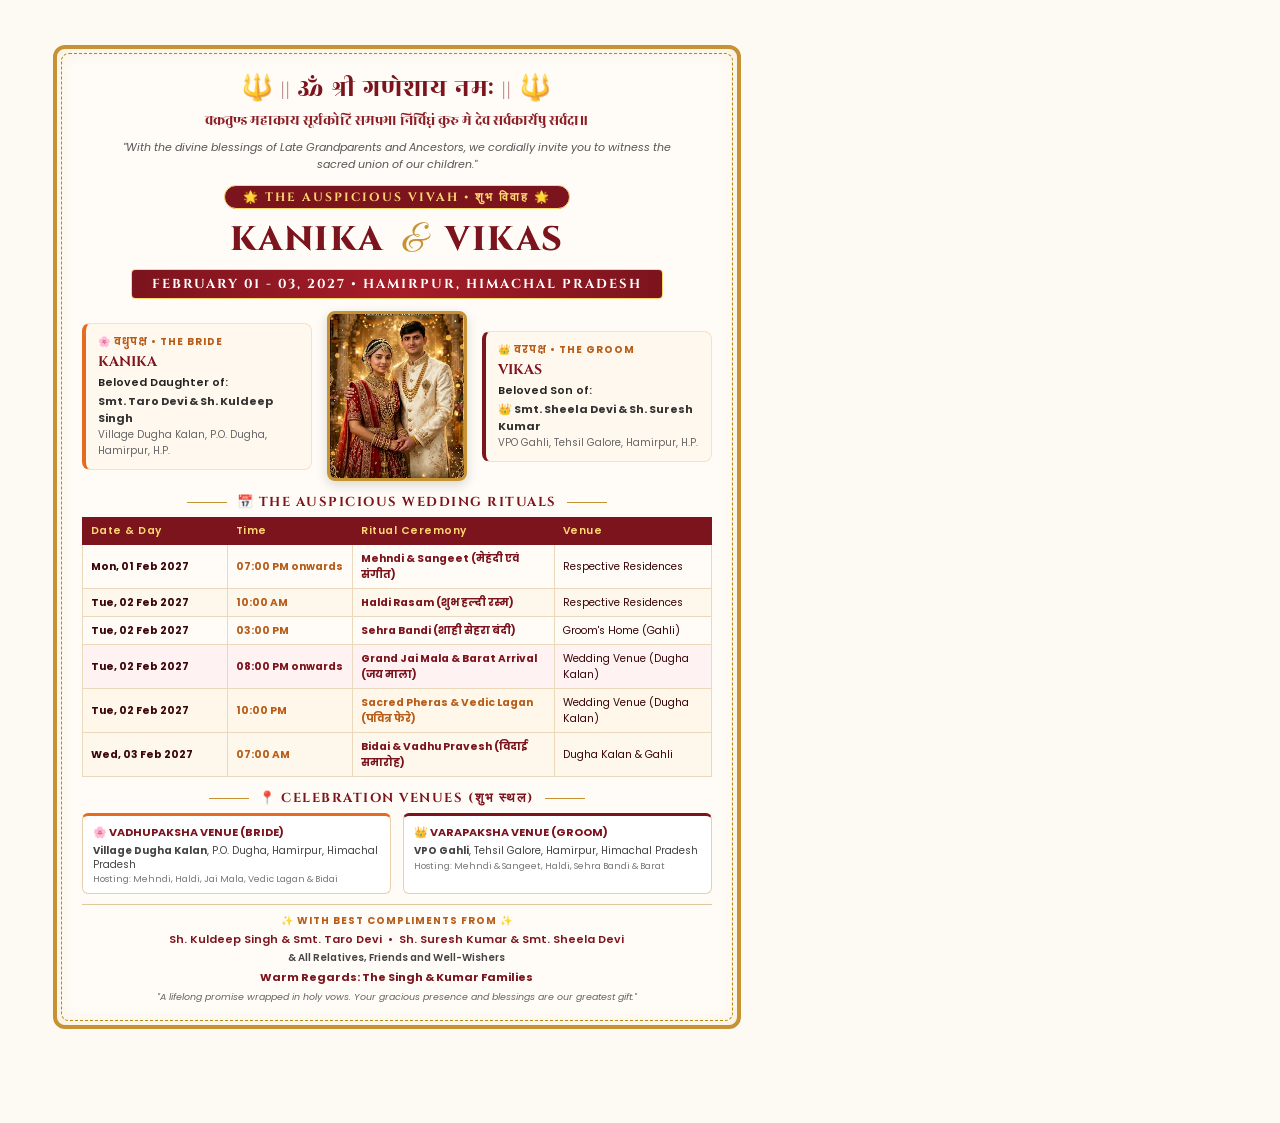
==== invitation-card.html @ eb8f4439 "initial commit" ====
<!DOCTYPE html>
<html lang="en">
<head>
    <meta charset="utf-8">
    <title>Wedding Invitation - Vikas & Kanika</title>
    <link href="https://fonts.googleapis.com/css2?family=Cinzel:wght@600;700;800;900&family=Great+Vibes&family=Marcellus&family=Poppins:wght@300;400;500;600;700&family=Rozha+One&display=swap" rel="stylesheet">
    <style>
        @page {
            size: A4 portrait;
            margin: 0;
        }
        * {
            box-sizing: border-box;
            -webkit-print-color-adjust: exact !important;
            print-color-adjust: exact !important;
        }
        body {
            margin: 0;
            padding: 0;
            font-family: 'Poppins', sans-serif;
            background-color: #fdfaf3;
            color: #3b0609;
        }

        .page-container {
            width: 210mm;
            min-height: 297mm;
            padding: 12mm 14mm;
            position: relative;
            background: #fdfaf3;
            display: flex;
            flex-direction: column;
            justify-content: space-between;
        }

        /* Outer & Inner Royal Gold Borders */
        .royal-border-wrap {
            border: 4px solid #c69234;
            padding: 4px;
            height: 100%;
            background: #fffcf7;
            position: relative;
            border-radius: 12px;
            box-shadow: inset 0 0 20px rgba(198, 146, 52, 0.15);
        }

        .inner-border {
            border: 1.5px dashed #b8860b;
            padding: 16px 20px;
            height: 100%;
            border-radius: 8px;
            display: flex;
            flex-direction: column;
            justify-content: space-between;
            text-align: center;
        }

        /* Header Invocation */
        .om-header {
            font-size: 26px;
            color: #7c141d;
            font-family: 'Rozha One', serif;
            letter-spacing: 1px;
            margin-bottom: 2px;
        }

        .shloka-text {
            font-family: 'Rozha One', serif;
            font-size: 14.5px;
            line-height: 1.5;
            color: #8c1d25;
            margin: 4px 0 6px;
        }

        .blessing-quote {
            font-size: 11px;
            color: #555;
            font-style: italic;
            max-width: 90%;
            margin: 0 auto 10px;
        }

        .vivah-tag {
            display: inline-block;
            background: #7c141d;
            color: #ffd874;
            font-family: 'Cinzel', serif;
            font-size: 12px;
            font-weight: 700;
            letter-spacing: 2px;
            padding: 3px 18px;
            border-radius: 20px;
            border: 1px solid #ffd874;
            text-transform: uppercase;
        }

        /* Couple Section */
        .couple-title {
            font-family: 'Cinzel', 'Rozha One', serif;
            font-size: 34px;
            font-weight: 800;
            color: #7c141d;
            margin: 8px 0 4px;
            letter-spacing: 1.5px;
        }

        .couple-title span {
            font-family: 'Great Vibes', cursive;
            color: #c69234;
            font-size: 38px;
            font-weight: normal;
            padding: 0 8px;
        }

        .wedding-date-banner {
            font-family: 'Cinzel', serif;
            font-size: 13px;
            font-weight: 700;
            color: #fff;
            background: linear-gradient(90deg, #7c141d, #a51d28, #7c141d);
            padding: 5px 20px;
            border-radius: 4px;
            display: inline-block;
            letter-spacing: 2px;
            margin-bottom: 12px;
            border: 1px solid #ffd874;
        }

        /* Middle Grid: Photo & Parents Info */
        .middle-grid {
            display: flex;
            align-items: center;
            justify-content: space-between;
            gap: 15px;
            margin-bottom: 12px;
            text-align: left;
        }

        .family-box {
            flex: 1;
            background: #fff8ee;
            border: 1px solid #fae1b8;
            border-radius: 8px;
            padding: 10px 12px;
            font-size: 11px;
        }

        .family-box.bride-box {
            border-left: 4px solid #e66a1f;
        }

        .family-box.groom-box {
            border-left: 4px solid #7c141d;
        }

        .family-role {
            font-size: 10px;
            font-weight: 700;
            color: #b85d19;
            text-transform: uppercase;
            letter-spacing: 1px;
            margin-bottom: 2px;
        }

        .family-name {
            font-size: 14px;
            font-weight: 700;
            color: #7c141d;
            margin-bottom: 3px;
            font-family: 'Cinzel', serif;
        }

        .family-parents {
            font-weight: 600;
            color: #222;
            margin-bottom: 2px;
        }

        .family-residence {
            color: #666;
            font-size: 10px;
        }

        .couple-photo-center {
            width: 140px;
            height: 170px;
            border: 3px solid #c69234;
            border-radius: 8px;
            overflow: hidden;
            box-shadow: 0 4px 12px rgba(0,0,0,0.15);
            flex-shrink: 0;
        }

        .couple-photo-center img {
            width: 100%;
            height: 100%;
            object-fit: cover;
        }

        /* Itinerary Table */
        .itinerary-section {
            margin-bottom: 12px;
            text-align: left;
        }

        .section-heading {
            font-family: 'Cinzel', serif;
            font-size: 13px;
            font-weight: 700;
            color: #7c141d;
            text-align: center;
            letter-spacing: 1.5px;
            text-transform: uppercase;
            margin-bottom: 6px;
            display: flex;
            align-items: center;
            justify-content: center;
            gap: 10px;
        }

        .section-heading::before, .section-heading::after {
            content: "";
            height: 1px;
            width: 40px;
            background: #c69234;
        }

        .rituals-table {
            width: 100%;
            border-collapse: collapse;
            font-size: 10.5px;
        }

        .rituals-table th {
            background: #7c141d;
            color: #ffd874;
            padding: 5px 8px;
            font-weight: 600;
            letter-spacing: 0.5px;
            border: 1px solid #7c141d;
            text-align: left;
        }

        .rituals-table td {
            padding: 5.5px 8px;
            border: 1px solid #ecd8ba;
            vertical-align: middle;
        }

        .rituals-table tr:nth-child(even) {
            background: #fdf7ec;
        }

        .event-highlight {
            font-weight: 700;
            color: #7c141d;
        }

        .time-highlight {
            font-weight: 700;
            color: #b85d19;
            white-space: nowrap;
        }

        /* Venues Section */
        .venues-container {
            display: flex;
            gap: 12px;
            margin-bottom: 10px;
            text-align: left;
        }

        .venue-card-pdf {
            flex: 1;
            background: #fff;
            border: 1px solid #e8d0af;
            border-radius: 6px;
            padding: 8px 10px;
            font-size: 10px;
        }

        .venue-card-pdf h5 {
            margin: 0 0 3px;
            font-size: 11px;
            color: #7c141d;
            font-weight: 700;
            text-transform: uppercase;
        }

        .venue-card-pdf p {
            margin: 0;
            color: #444;
            line-height: 1.35;
        }

        /* Footer & Compliments */
        .pdf-footer {
            border-top: 1px solid #e0c89e;
            padding-top: 8px;
            text-align: center;
            font-size: 10px;
        }

        .compliments-title {
            color: #b85d19;
            font-weight: 700;
            text-transform: uppercase;
            letter-spacing: 1px;
            margin-bottom: 2px;
        }

        .compliments-names {
            font-weight: 600;
            color: #7c141d;
            font-size: 11px;
            margin-bottom: 2px;
        }

        .final-quote {
            font-style: italic;
            color: #666;
            font-size: 9.5px;
            margin-top: 4px;
        }
    </style>
</head>
<body>
    <div class="page-container">
        <div class="royal-border-wrap">
            <div class="inner-border">
                
                <!-- 1. Sacred Vedic Invocation Header -->
                <div>
                    <div class="om-header">🔱 || ॐ श्री गणेशाय नमः || 🔱</div>
                    <div class="shloka-text">
                        वक्रतुण्ड महाकाय सूर्यकोटि समप्रभ। निर्विघ्नं कुरु मे देव सर्वकार्येषु सर्वदा॥
                    </div>
                    <div class="blessing-quote">
                        "With the divine blessings of Late Grandparents and Ancestors, we cordially invite you to witness the sacred union of our children."
                    </div>
                    <div>
                        <span class="vivah-tag">🌟 The Auspicious Vivah • शुभ विवाह 🌟</span>
                    </div>

                    <!-- 2. Couple Titles & Wedding Date -->
                    <div class="couple-title">
                        KANIKA <span>&</span> VIKAS
                    </div>
                    <div class="wedding-date-banner">
                        FEBRUARY 01 - 03, 2027 • HAMIRPUR, HIMACHAL PRADESH
                    </div>
                </div>

                <!-- 3. Middle Section: Bride, Couple Wedding Portrait, Groom -->
                <div class="middle-grid">
                    <!-- Bride Info -->
                    <div class="family-box bride-box">
                        <div class="family-role">🌸 वधुपक्ष • The Bride</div>
                        <div class="family-name">KANIKA</div>
                        <div class="family-parents">Beloved Daughter of:</div>
                        <div style="font-weight: 700; color: #333;">Smt. Taro Devi &amp; Sh. Kuldeep Singh</div>
                        <div class="family-residence">Village Dugha Kalan, P.O. Dugha, Hamirpur, H.P.</div>
                    </div>

                    <!-- Couple Portrait in Wedding Dress -->
                    <div class="couple-photo-center">
                        <img src="img/couple-wedding-dress.jpg" alt="Vikas & Kanika in Wedding Dress">
                    </div>

                    <!-- Groom Info -->
                    <div class="family-box groom-box">
                        <div class="family-role">👑 वरपक्ष • The Groom</div>
                        <div class="family-name">VIKAS</div>
                        <div class="family-parents">Beloved Son of:</div>
                        <div style="font-weight: 700; color: #333;">👑 Smt. Sheela Devi &amp; Sh. Suresh Kumar</div>
                        <div class="family-residence">VPO Gahli, Tehsil Galore, Hamirpur, H.P.</div>
                    </div>
                </div>

                <!-- 4. The Sacred Rituals & Celebrations Schedule -->
                <div class="itinerary-section">
                    <div class="section-heading">📅 The Auspicious Wedding Rituals</div>
                    <table class="rituals-table">
                        <thead>
                            <tr>
                                <th style="width: 23%;">Date &amp; Day</th>
                                <th style="width: 20%;">Time</th>
                                <th style="width: 32%;">Ritual Ceremony</th>
                                <th style="width: 25%;">Venue</th>
                            </tr>
                        </thead>
                        <tbody>
                            <tr>
                                <td><strong>Mon, 01 Feb 2027</strong></td>
                                <td class="time-highlight">07:00 PM onwards</td>
                                <td class="event-highlight">Mehndi &amp; Sangeet (मेहंदी एवं संगीत)</td>
                                <td>Respective Residences</td>
                            </tr>
                            <tr>
                                <td><strong>Tue, 02 Feb 2027</strong></td>
                                <td class="time-highlight">10:00 AM</td>
                                <td class="event-highlight">Haldi Rasam (शुभ हल्दी रस्म)</td>
                                <td>Respective Residences</td>
                            </tr>
                            <tr>
                                <td><strong>Tue, 02 Feb 2027</strong></td>
                                <td class="time-highlight">03:00 PM</td>
                                <td class="event-highlight">Sehra Bandi (शाही सेहरा बंदी)</td>
                                <td>Groom's Home (Gahli)</td>
                            </tr>
                            <tr style="background: #fff2f3;">
                                <td><strong>Tue, 02 Feb 2027</strong></td>
                                <td class="time-highlight" style="color: #7c141d;">08:00 PM onwards</td>
                                <td class="event-highlight" style="color: #7c141d;">Grand Jai Mala &amp; Barat Arrival (जय माला)</td>
                                <td>Wedding Venue (Dugha Kalan)</td>
                            </tr>
                            <tr style="background: #fff8ea;">
                                <td><strong>Tue, 02 Feb 2027</strong></td>
                                <td class="time-highlight" style="color: #b85d19;">10:00 PM</td>
                                <td class="event-highlight" style="color: #b85d19;">Sacred Pheras &amp; Vedic Lagan (पवित्र फेरे)</td>
                                <td>Wedding Venue (Dugha Kalan)</td>
                            </tr>
                            <tr>
                                <td><strong>Wed, 03 Feb 2027</strong></td>
                                <td class="time-highlight">07:00 AM</td>
                                <td class="event-highlight">Bidai &amp; Vadhu Pravesh (विदाई समारोह)</td>
                                <td>Dugha Kalan &amp; Gahli</td>
                            </tr>
                        </tbody>
                    </table>
                </div>

                <!-- 5. Celebration Venues -->
                <div>
                    <div class="section-heading">📍 Celebration Venues (शुभ स्थल)</div>
                    <div class="venues-container">
                        <div class="venue-card-pdf" style="border-top: 3px solid #e66a1f;">
                            <h5>🌸 Vadhupaksha Venue (Bride)</h5>
                            <p><strong>Village Dugha Kalan</strong>, P.O. Dugha, Hamirpur, Himachal Pradesh</p>
                            <p style="font-size: 9px; color: #777; margin-top: 2px;">Hosting: Mehndi, Haldi, Jai Mala, Vedic Lagan &amp; Bidai</p>
                        </div>
                        <div class="venue-card-pdf" style="border-top: 3px solid #7c141d;">
                            <h5>👑 Varapaksha Venue (Groom)</h5>
                            <p><strong>VPO Gahli</strong>, Tehsil Galore, Hamirpur, Himachal Pradesh</p>
                            <p style="font-size: 9px; color: #777; margin-top: 2px;">Hosting: Mehndi &amp; Sangeet, Haldi, Sehra Bandi &amp; Barat</p>
                        </div>
                    </div>
                </div>

                <!-- 6. Best Compliments & Family Regards -->
                <div class="pdf-footer">
                    <div class="compliments-title">✨ With Best Compliments From ✨</div>
                    <div class="compliments-names">
                        Sh. Kuldeep Singh &amp; Smt. Taro Devi &nbsp;•&nbsp; Sh. Suresh Kumar &amp; Smt. Sheela Devi
                    </div>
                    <div style="font-weight: 600; color: #444; font-size: 10px;">
                        &amp; All Relatives, Friends and Well-Wishers
                    </div>
                    <div style="margin-top: 3px; font-weight: 700; color: #7c141d; font-size: 11px;">
                        Warm Regards: The Singh &amp; Kumar Families
                    </div>
                    <div class="final-quote">
                        "A lifelong promise wrapped in holy vows. Your gracious presence and blessings are our greatest gift."
                    </div>
                </div>

            </div>
        </div>
    </div>
</body>
</html>
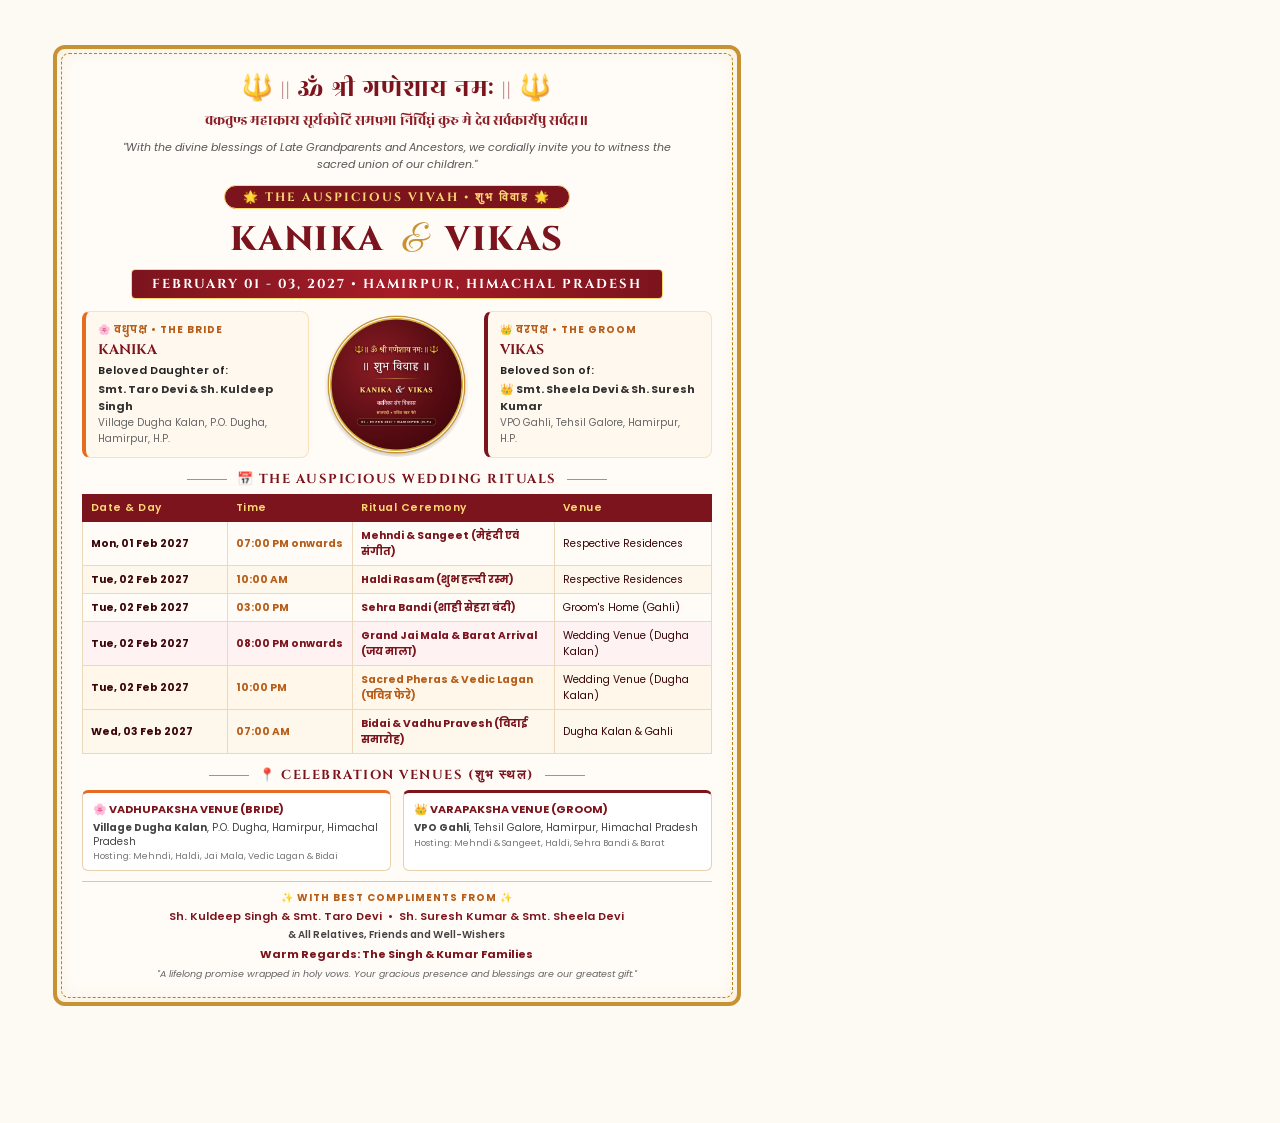
==== commit d2e0a96b: "Replace AI photos with Royal Vivah Crest & real photo, enhance mobile responsiveness" ====
--- a/invitation-card.html
+++ b/invitation-card.html
@@ -182,19 +182,21 @@
         }
 
         .couple-photo-center {
-            width: 140px;
-            height: 170px;
-            border: 3px solid #c69234;
-            border-radius: 8px;
+            width: 145px;
+            height: 145px;
+            border-radius: 50%;
             overflow: hidden;
-            box-shadow: 0 4px 12px rgba(0,0,0,0.15);
             flex-shrink: 0;
+            display: flex;
+            align-items: center;
+            justify-content: center;
+            background: transparent;
         }
 
         .couple-photo-center img {
             width: 100%;
             height: 100%;
-            object-fit: cover;
+            object-fit: contain;
         }
 
         /* Itinerary Table */
@@ -362,9 +364,9 @@
                         <div class="family-residence">Village Dugha Kalan, P.O. Dugha, Hamirpur, H.P.</div>
                     </div>
 
-                    <!-- Couple Portrait in Wedding Dress -->
+                    <!-- Auspicious Shubh Vivah Crest (Traditional Royal Vedic) -->
                     <div class="couple-photo-center">
-                        <img src="img/couple-wedding-dress.jpg" alt="Vikas & Kanika in Wedding Dress">
+                        <img src="img/royal-vivah-crest.png" alt="Auspicious Shubh Vivah Royal Crest">
                     </div>
 
                     <!-- Groom Info -->
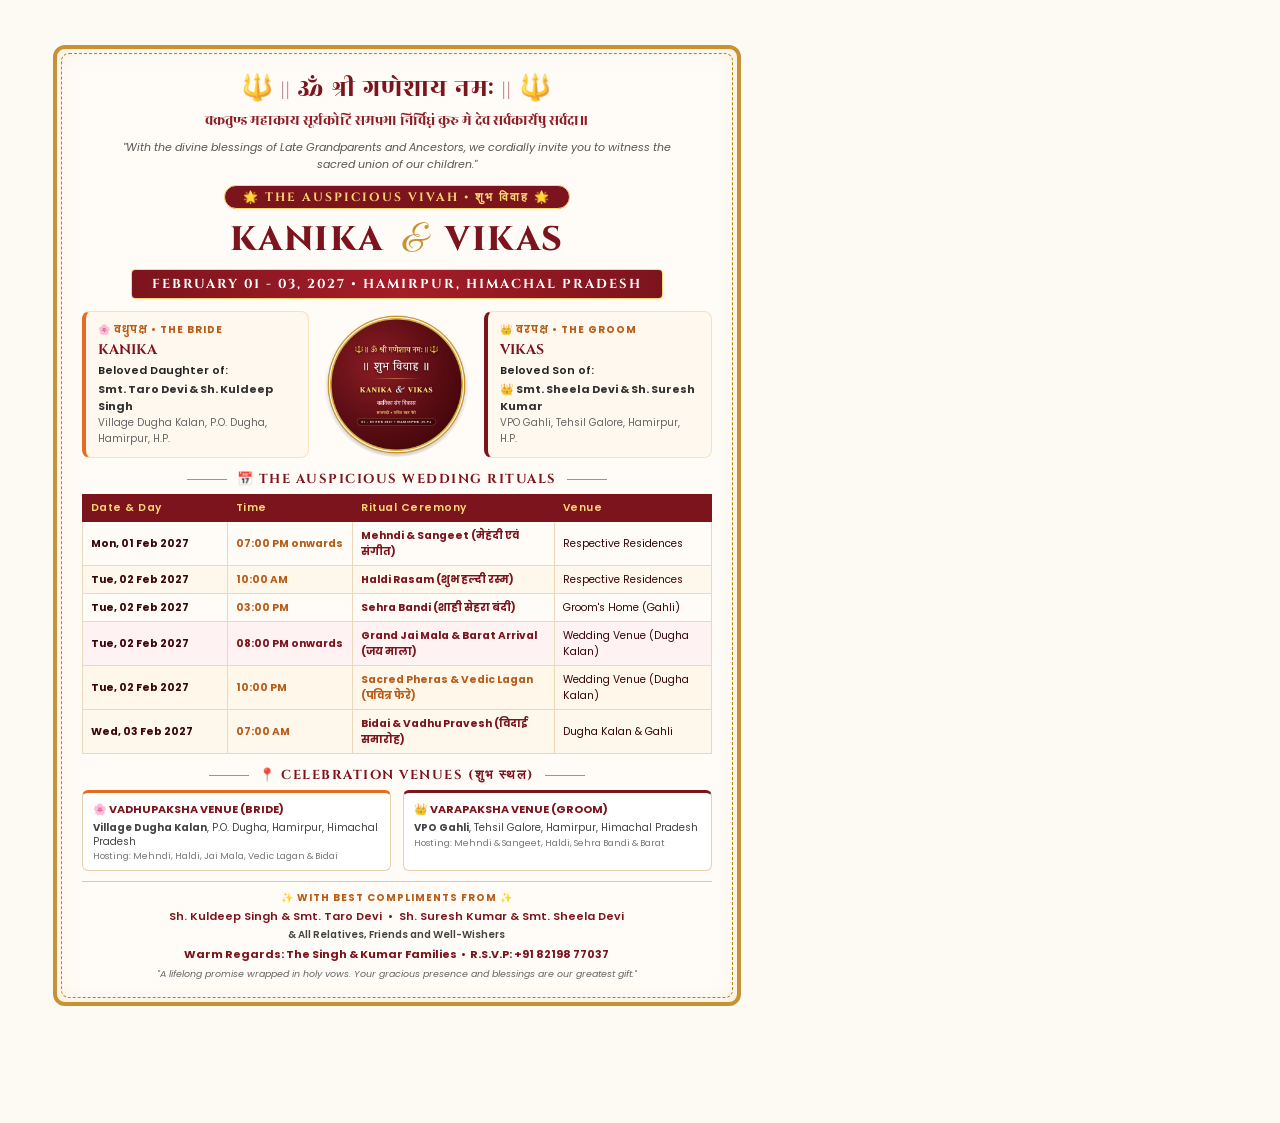
==== commit f645c120: "Add WhatsApp number 8219877037 across website, RSVP, and PDF card" ====
--- a/invitation-card.html
+++ b/invitation-card.html
@@ -459,7 +459,7 @@
                         &amp; All Relatives, Friends and Well-Wishers
                     </div>
                     <div style="margin-top: 3px; font-weight: 700; color: #7c141d; font-size: 11px;">
-                        Warm Regards: The Singh &amp; Kumar Families
+                        Warm Regards: The Singh &amp; Kumar Families &nbsp;•&nbsp; R.S.V.P: +91 82198 77037
                     </div>
                     <div class="final-quote">
                         "A lifelong promise wrapped in holy vows. Your gracious presence and blessings are our greatest gift."
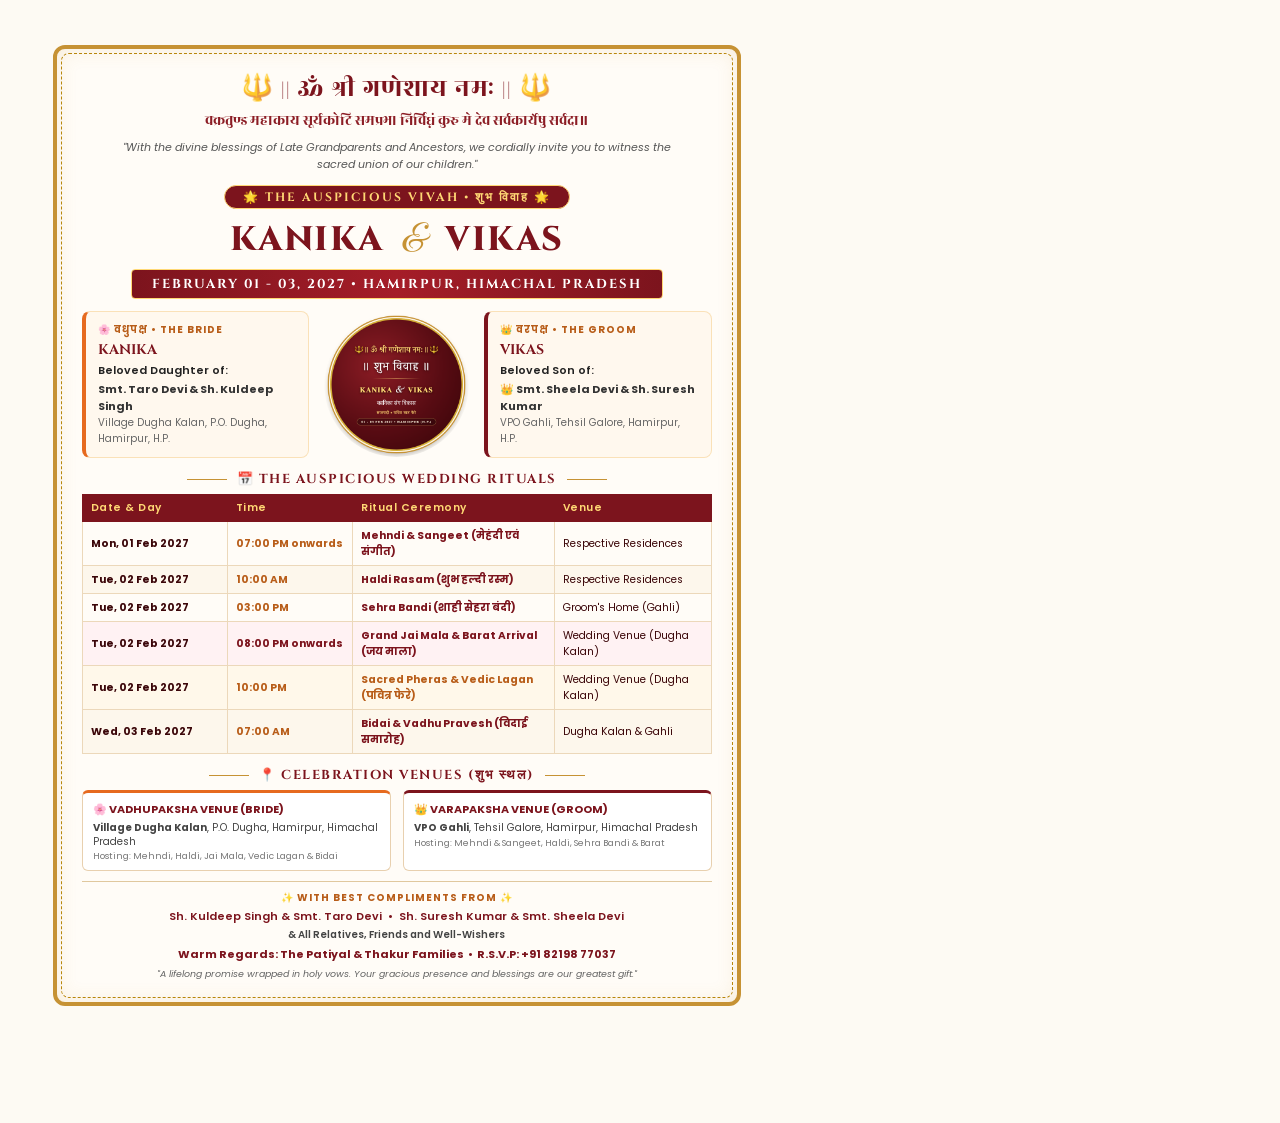
==== commit fb1f320a: "Update family names to The Patiyal & Thakur Families, fix text visibility, and restore sticky navbar" ====
--- a/invitation-card.html
+++ b/invitation-card.html
@@ -459,7 +459,7 @@
                         &amp; All Relatives, Friends and Well-Wishers
                     </div>
                     <div style="margin-top: 3px; font-weight: 700; color: #7c141d; font-size: 11px;">
-                        Warm Regards: The Singh &amp; Kumar Families &nbsp;•&nbsp; R.S.V.P: +91 82198 77037
+                        Warm Regards: The Patiyal &amp; Thakur Families &nbsp;•&nbsp; R.S.V.P: +91 82198 77037
                     </div>
                     <div class="final-quote">
                         "A lifelong promise wrapped in holy vows. Your gracious presence and blessings are our greatest gift."
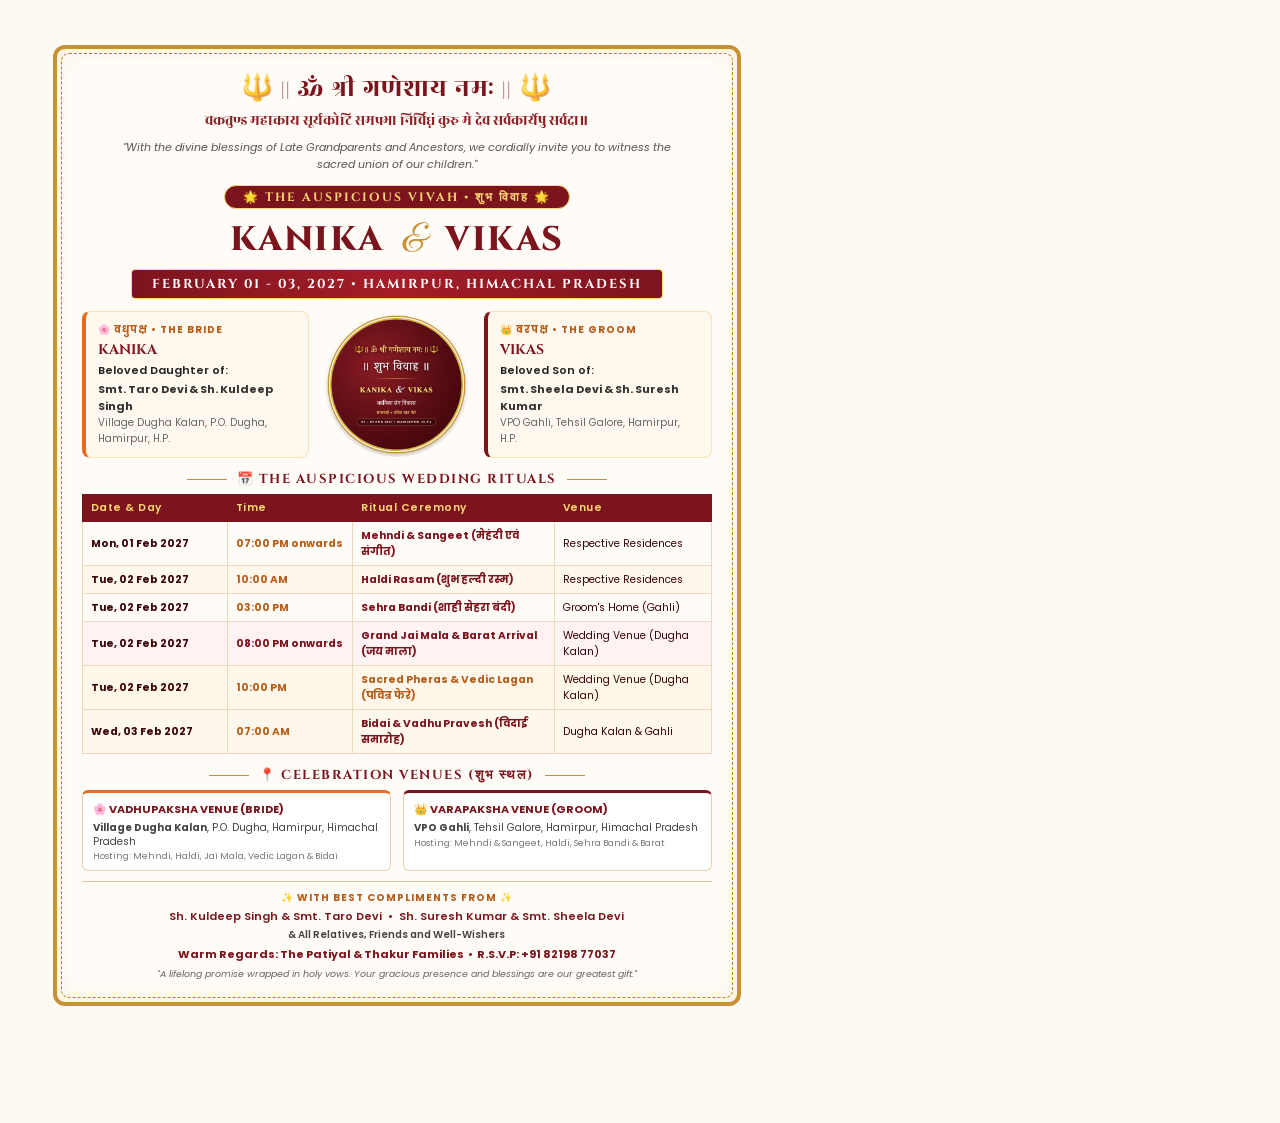
==== commit 939f7680: "ui chnages" ====
--- a/invitation-card.html
+++ b/invitation-card.html
@@ -3,6 +3,8 @@
 <head>
     <meta charset="utf-8">
     <title>Wedding Invitation - Vikas & Kanika</title>
+    <link href="img/favicon.ico" rel="icon" type="image/x-icon">
+    <link href="img/royal-vivah-crest.png" rel="apple-touch-icon">
     <link href="https://fonts.googleapis.com/css2?family=Cinzel:wght@600;700;800;900&family=Great+Vibes&family=Marcellus&family=Poppins:wght@300;400;500;600;700&family=Rozha+One&display=swap" rel="stylesheet">
     <style>
         @page {
@@ -374,7 +376,7 @@
                         <div class="family-role">👑 वरपक्ष • The Groom</div>
                         <div class="family-name">VIKAS</div>
                         <div class="family-parents">Beloved Son of:</div>
-                        <div style="font-weight: 700; color: #333;">👑 Smt. Sheela Devi &amp; Sh. Suresh Kumar</div>
+                        <div style="font-weight: 700; color: #333;">Smt. Sheela Devi &amp; Sh. Suresh Kumar</div>
                         <div class="family-residence">VPO Gahli, Tehsil Galore, Hamirpur, H.P.</div>
                     </div>
                 </div>
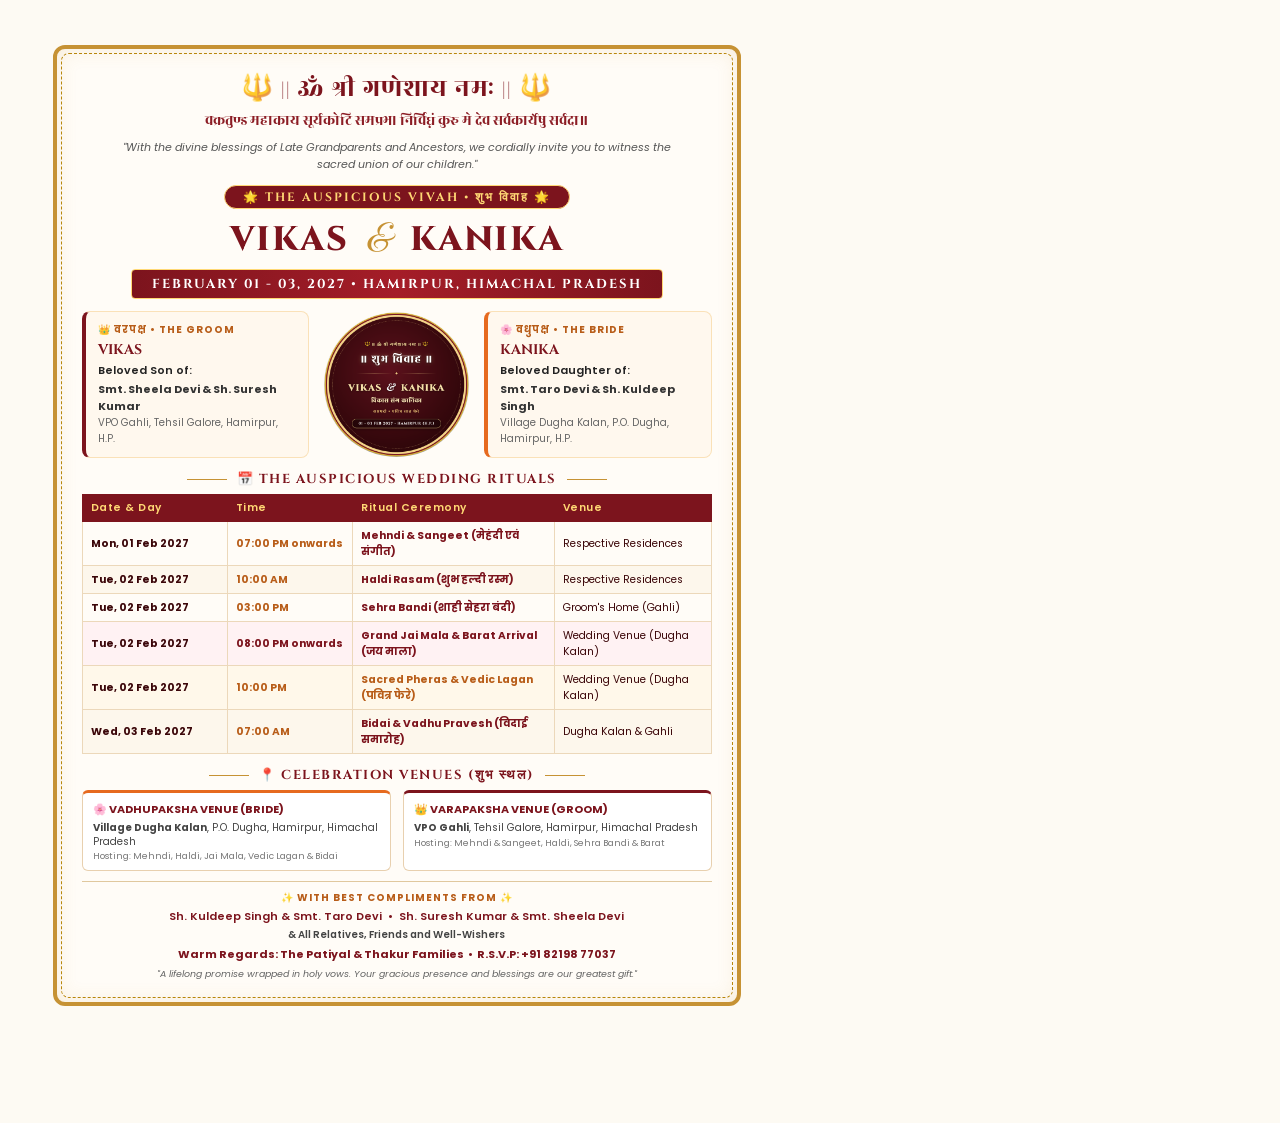
==== commit 3e92ce4e: "Update Vikas & Kanika ordering, fix patrika contrast, eliminate video extra space, and optimize mobi" ====
--- a/invitation-card.html
+++ b/invitation-card.html
@@ -348,15 +348,29 @@
 
                     <!-- 2. Couple Titles & Wedding Date -->
                     <div class="couple-title">
-                        KANIKA <span>&</span> VIKAS
+                        VIKAS <span>&</span> KANIKA
                     </div>
                     <div class="wedding-date-banner">
                         FEBRUARY 01 - 03, 2027 • HAMIRPUR, HIMACHAL PRADESH
                     </div>
                 </div>
 
-                <!-- 3. Middle Section: Bride, Couple Wedding Portrait, Groom -->
+                <!-- 3. Middle Section: Groom, Couple Wedding Crest, Bride -->
                 <div class="middle-grid">
+                    <!-- Groom Info -->
+                    <div class="family-box groom-box">
+                        <div class="family-role">👑 वरपक्ष • The Groom</div>
+                        <div class="family-name">VIKAS</div>
+                        <div class="family-parents">Beloved Son of:</div>
+                        <div style="font-weight: 700; color: #333;">Smt. Sheela Devi &amp; Sh. Suresh Kumar</div>
+                        <div class="family-residence">VPO Gahli, Tehsil Galore, Hamirpur, H.P.</div>
+                    </div>
+
+                    <!-- Auspicious Shubh Vivah Crest (Traditional Royal Vedic) -->
+                    <div class="couple-photo-center">
+                        <img src="img/royal-vivah-crest.png" alt="Auspicious Shubh Vivah Royal Crest">
+                    </div>
+
                     <!-- Bride Info -->
                     <div class="family-box bride-box">
                         <div class="family-role">🌸 वधुपक्ष • The Bride</div>
@@ -364,20 +378,6 @@
                         <div class="family-parents">Beloved Daughter of:</div>
                         <div style="font-weight: 700; color: #333;">Smt. Taro Devi &amp; Sh. Kuldeep Singh</div>
                         <div class="family-residence">Village Dugha Kalan, P.O. Dugha, Hamirpur, H.P.</div>
-                    </div>
-
-                    <!-- Auspicious Shubh Vivah Crest (Traditional Royal Vedic) -->
-                    <div class="couple-photo-center">
-                        <img src="img/royal-vivah-crest.png" alt="Auspicious Shubh Vivah Royal Crest">
-                    </div>
-
-                    <!-- Groom Info -->
-                    <div class="family-box groom-box">
-                        <div class="family-role">👑 वरपक्ष • The Groom</div>
-                        <div class="family-name">VIKAS</div>
-                        <div class="family-parents">Beloved Son of:</div>
-                        <div style="font-weight: 700; color: #333;">Smt. Sheela Devi &amp; Sh. Suresh Kumar</div>
-                        <div class="family-residence">VPO Gahli, Tehsil Galore, Hamirpur, H.P.</div>
                     </div>
                 </div>
 
